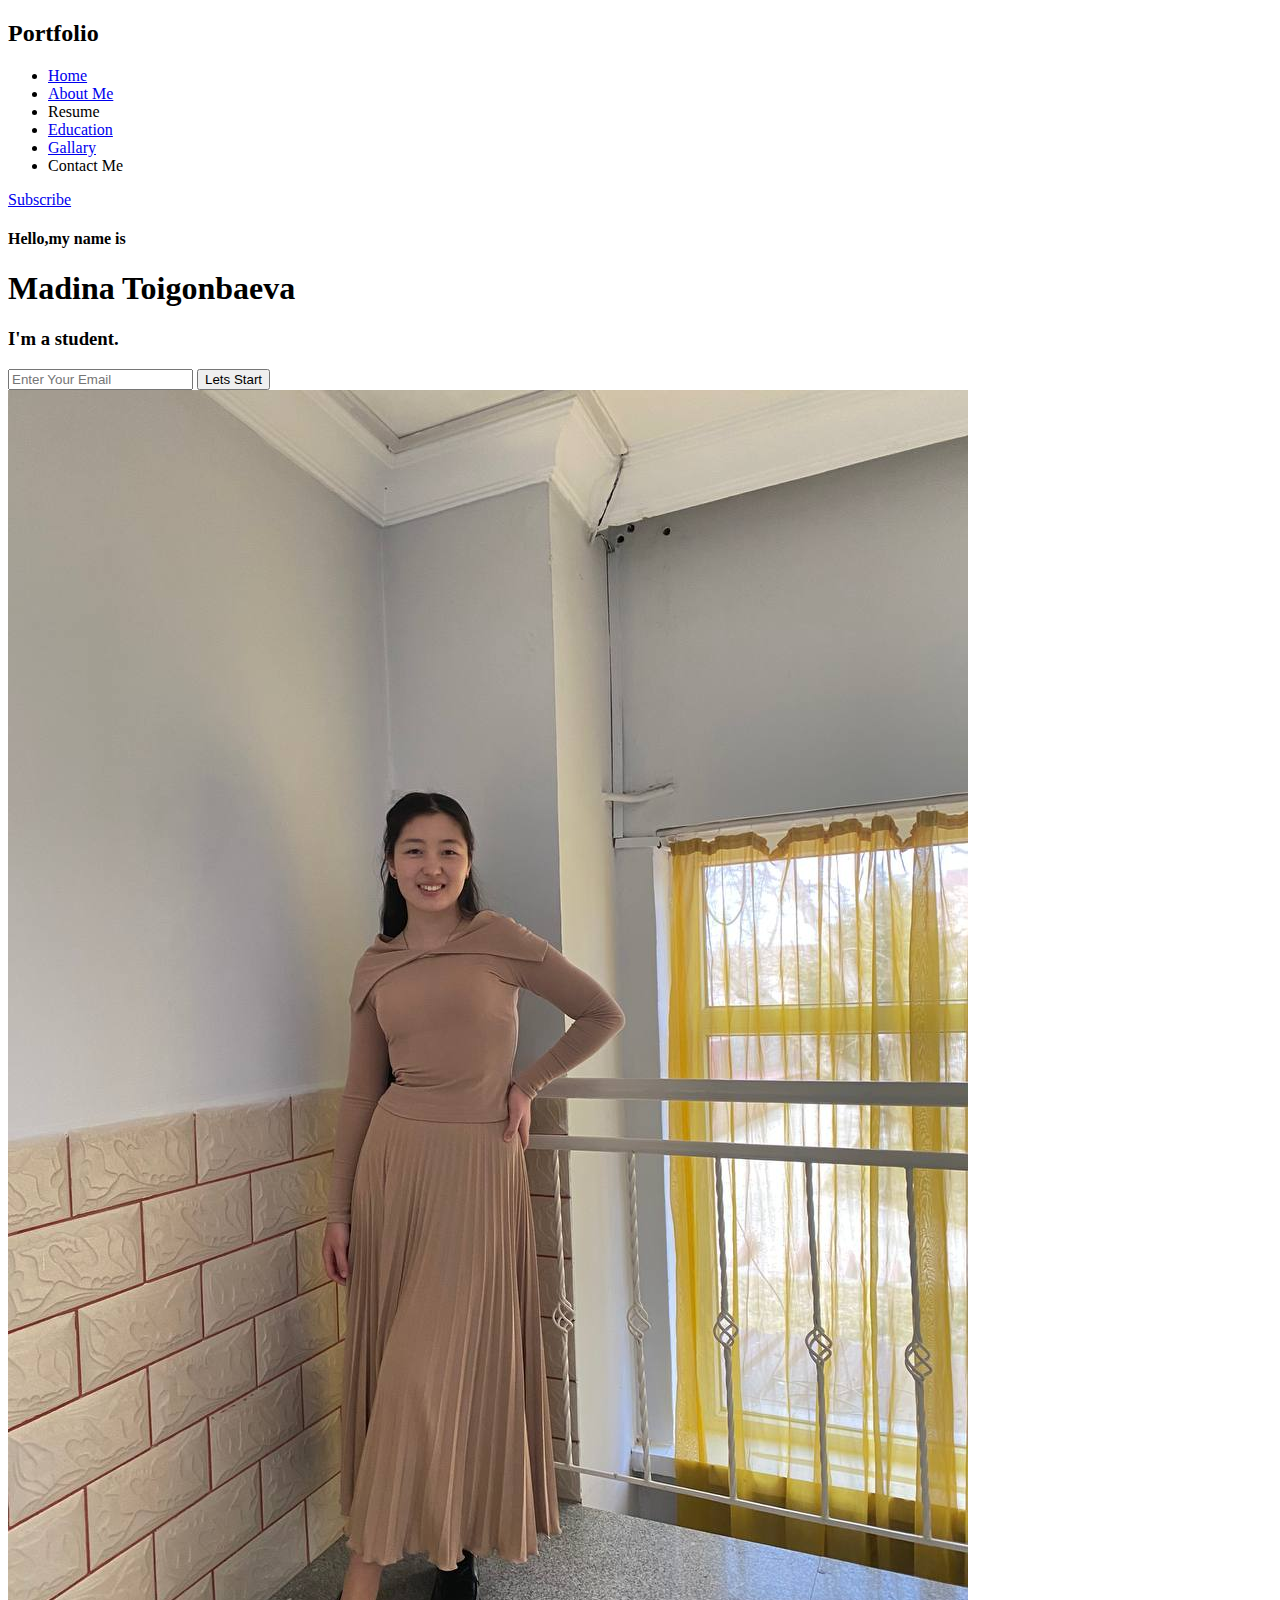
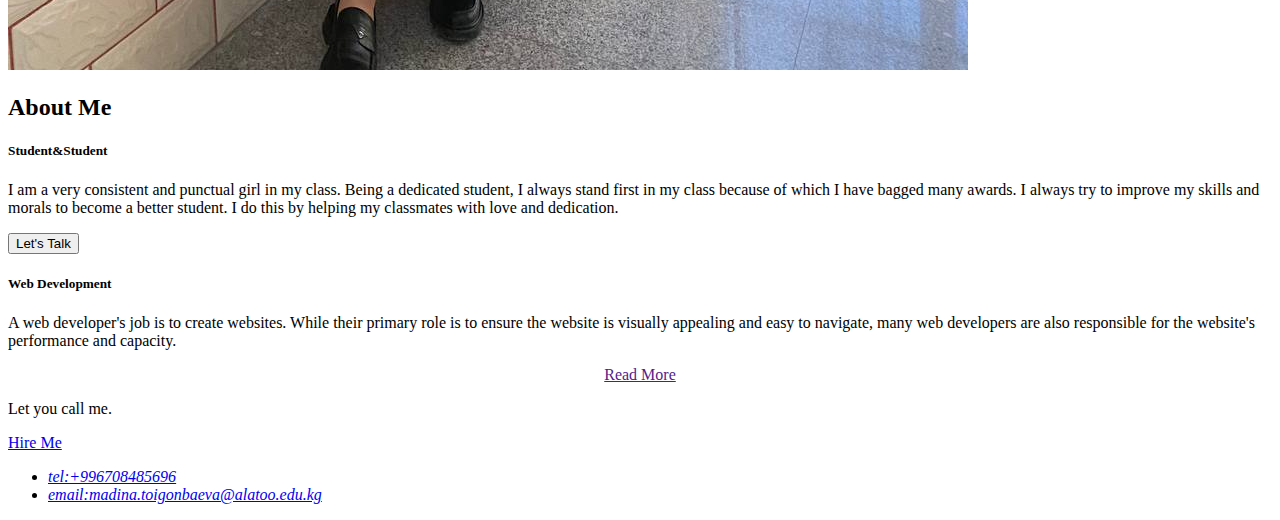
==== index.html @ 909261cc "Add files via upload" ====
<!DOCTYPE html>
<html lang="en">
<head>
    <meta charset="UTF-8">
    <meta http-equiv="X-UA-Compatible" content="IE=edge">
    <meta name="viewport" content="width=device-width, initial-scale=1.0">
    <title>My Profile</title>
</head>
<body>
    <div class="zero">
        <nav>
            <h2 class="logo">Portfo<span>lio</span></h2>
            <ul>
                <li><a href="#">Home</a></li>
                <li><a href="#">About Me</a></li>
                <li><a href="#"></a>Resume</li>
                <li><a href="#">Education</a></li>
                <li><a href="#">Gallary</a></li>
                <li><a href="#"></a>Contact Me</li>
            </ul>
            <a href="#" class="btn">Subscribe</a>
        </nav>
        <div class="content">
            <h4>Hello,my name is</h4>
            <h1><span>Madina</span> Toigonbaeva</h1>
            <h3>I'm a student.</h3>
            <div class="newslatter">
                <form>
                    <input type="email" name="email" id="mail" placeholder="Enter Your Email">
                    <input type="submit" name="submit" value="Lets Start">
                </form>
            </div>
        </div>
    </div>
    <section class="about">
        <div class="main">
            <img src="./photo1679077749.jpeg">
            <div class="about-text">
                <h2>About Me</h2>
                <h5>Student<span>&Student</span></h5>
                <p>I am a very consistent and punctual girl in my class. Being a dedicated student, I always stand first in my class because of which I have bagged many awards. I always try to improve my skills and morals to become a better student. I do this by helping my classmates with love and dedication.</p>
                <button type="button">Let's Talk</button>
            </div>
        </div>
    </section>
    <div class="box">
        <div class="card">
            <i class="fas fa-bars"></i>
            <h5>Web Development</h5>
            <div class="pra">
                <p>A web developer's job is to create websites. While their primary role is to ensure the website is visually appealing and easy to navigate, many web developers are also responsible for the website's performance and capacity.</p>
                <p style="text-align: center;">
                    <a class="button" href="">Read More</a>
                </p>
            </div>
        </div>
    </div>
    <div class="contact-me">
        <p>Let you call me.</p>
        <a href="button-two" href="#">Hire Me</a> 
        <address>
        <ul>
            <li><a href="tel:+996708485696">tel:+996708485696</a></li>
            <li><a href="mail:madina.toigonbaeva@alatoo.edu.kg">email:madina.toigonbaeva@alatoo.edu.kg</a></li>
        </ul>
        </address>
    </div>
</body>
</html>
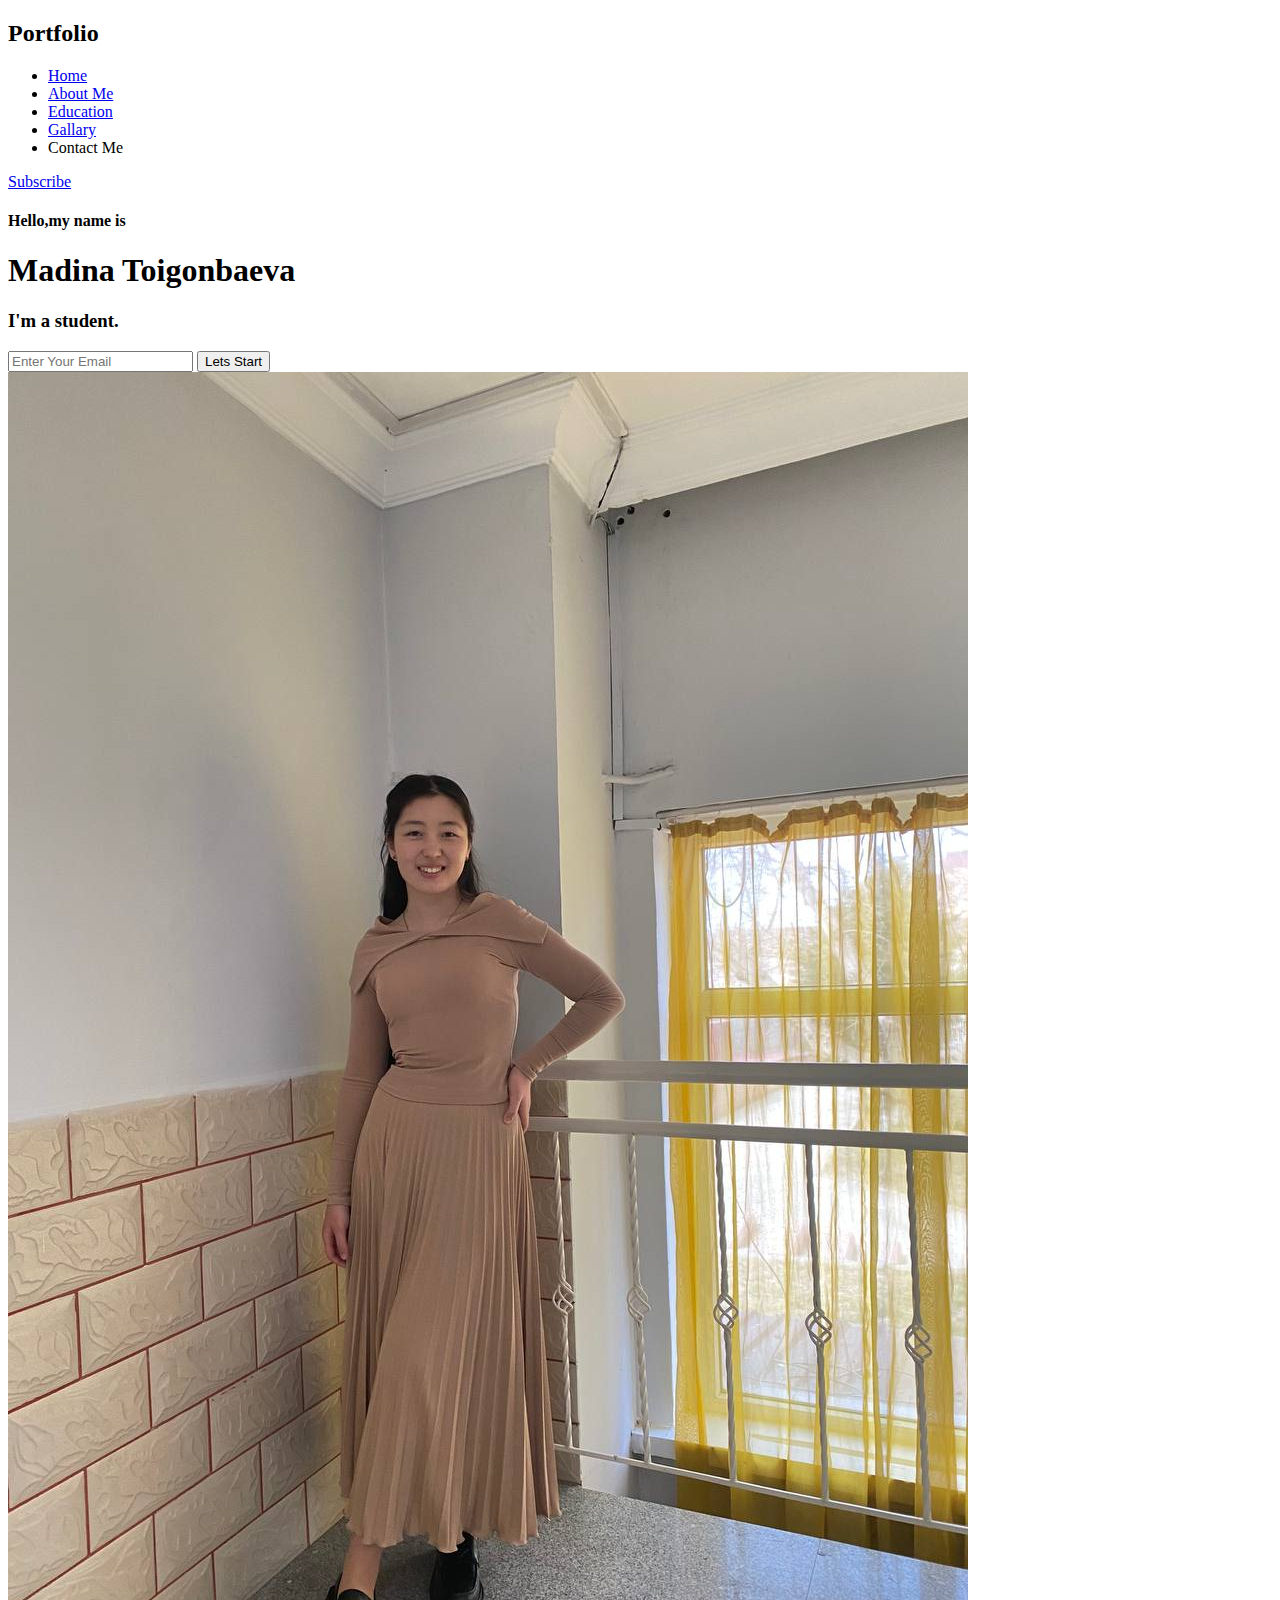
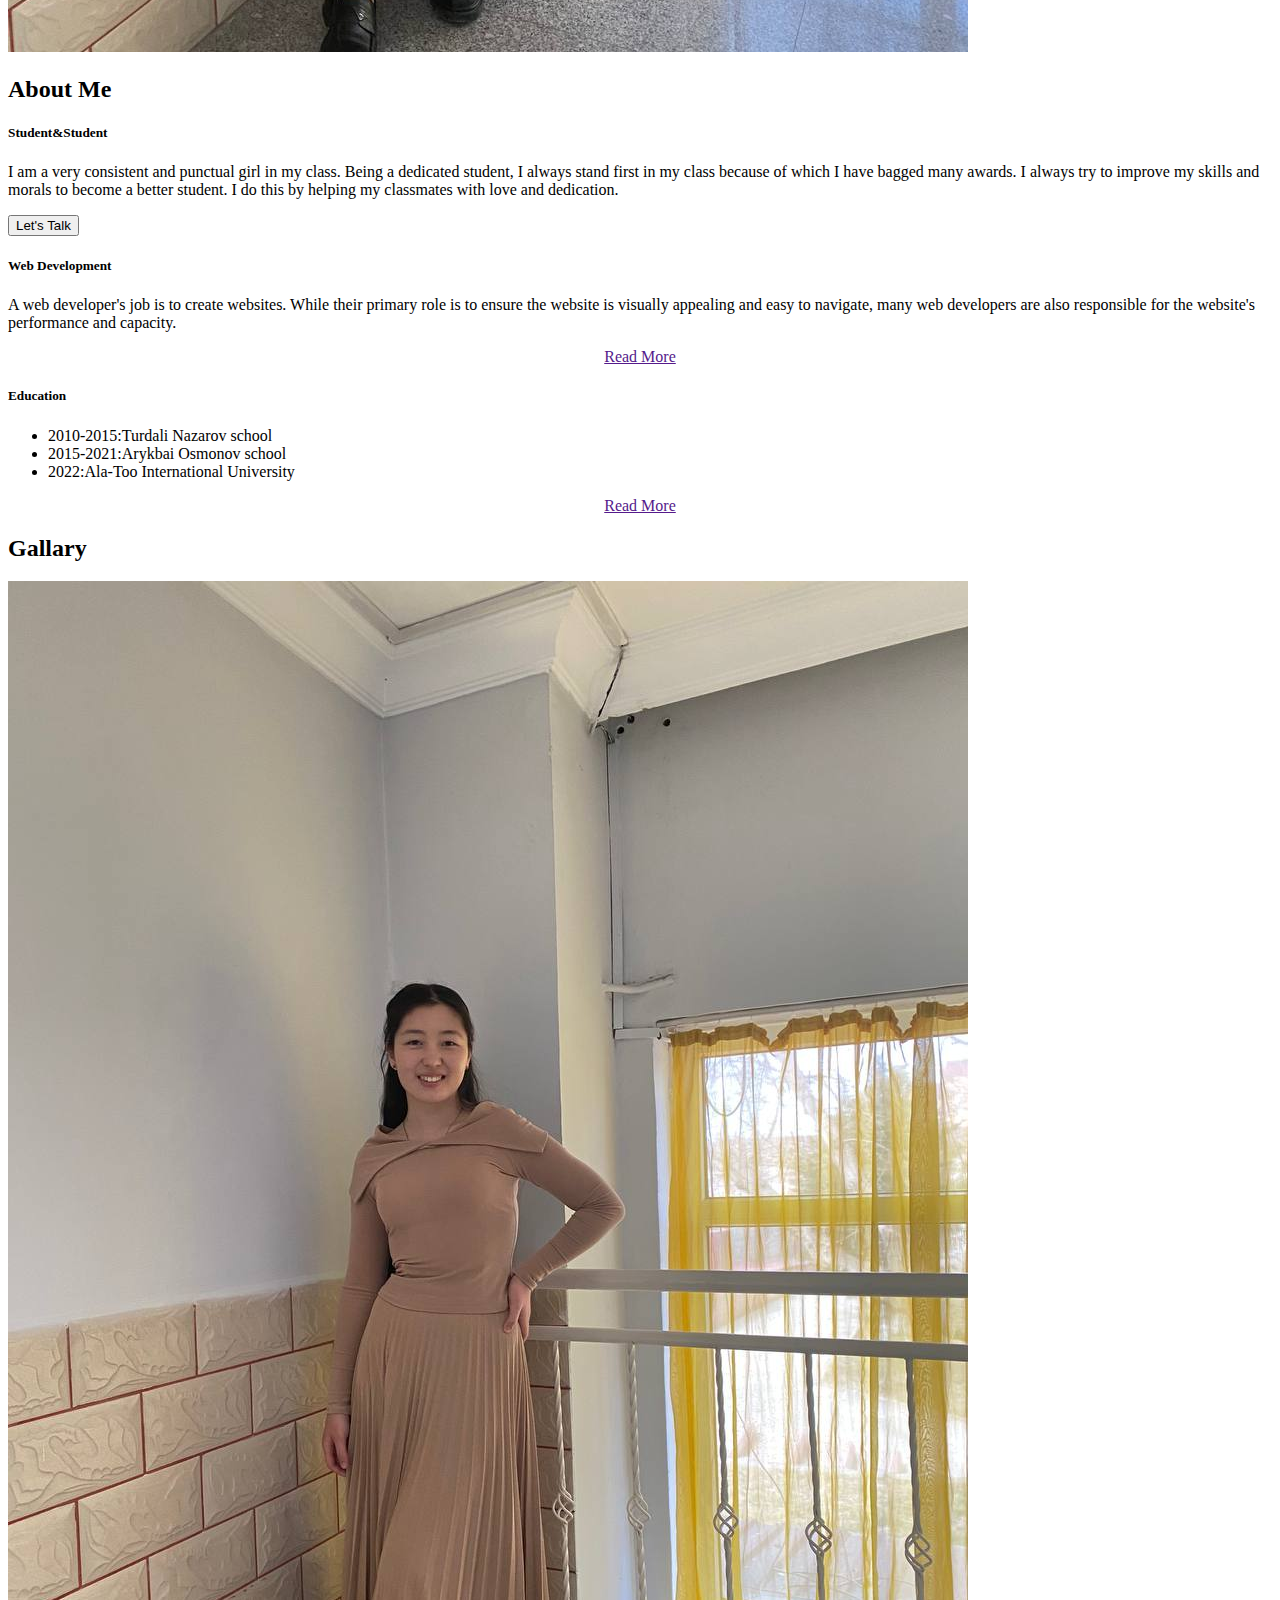
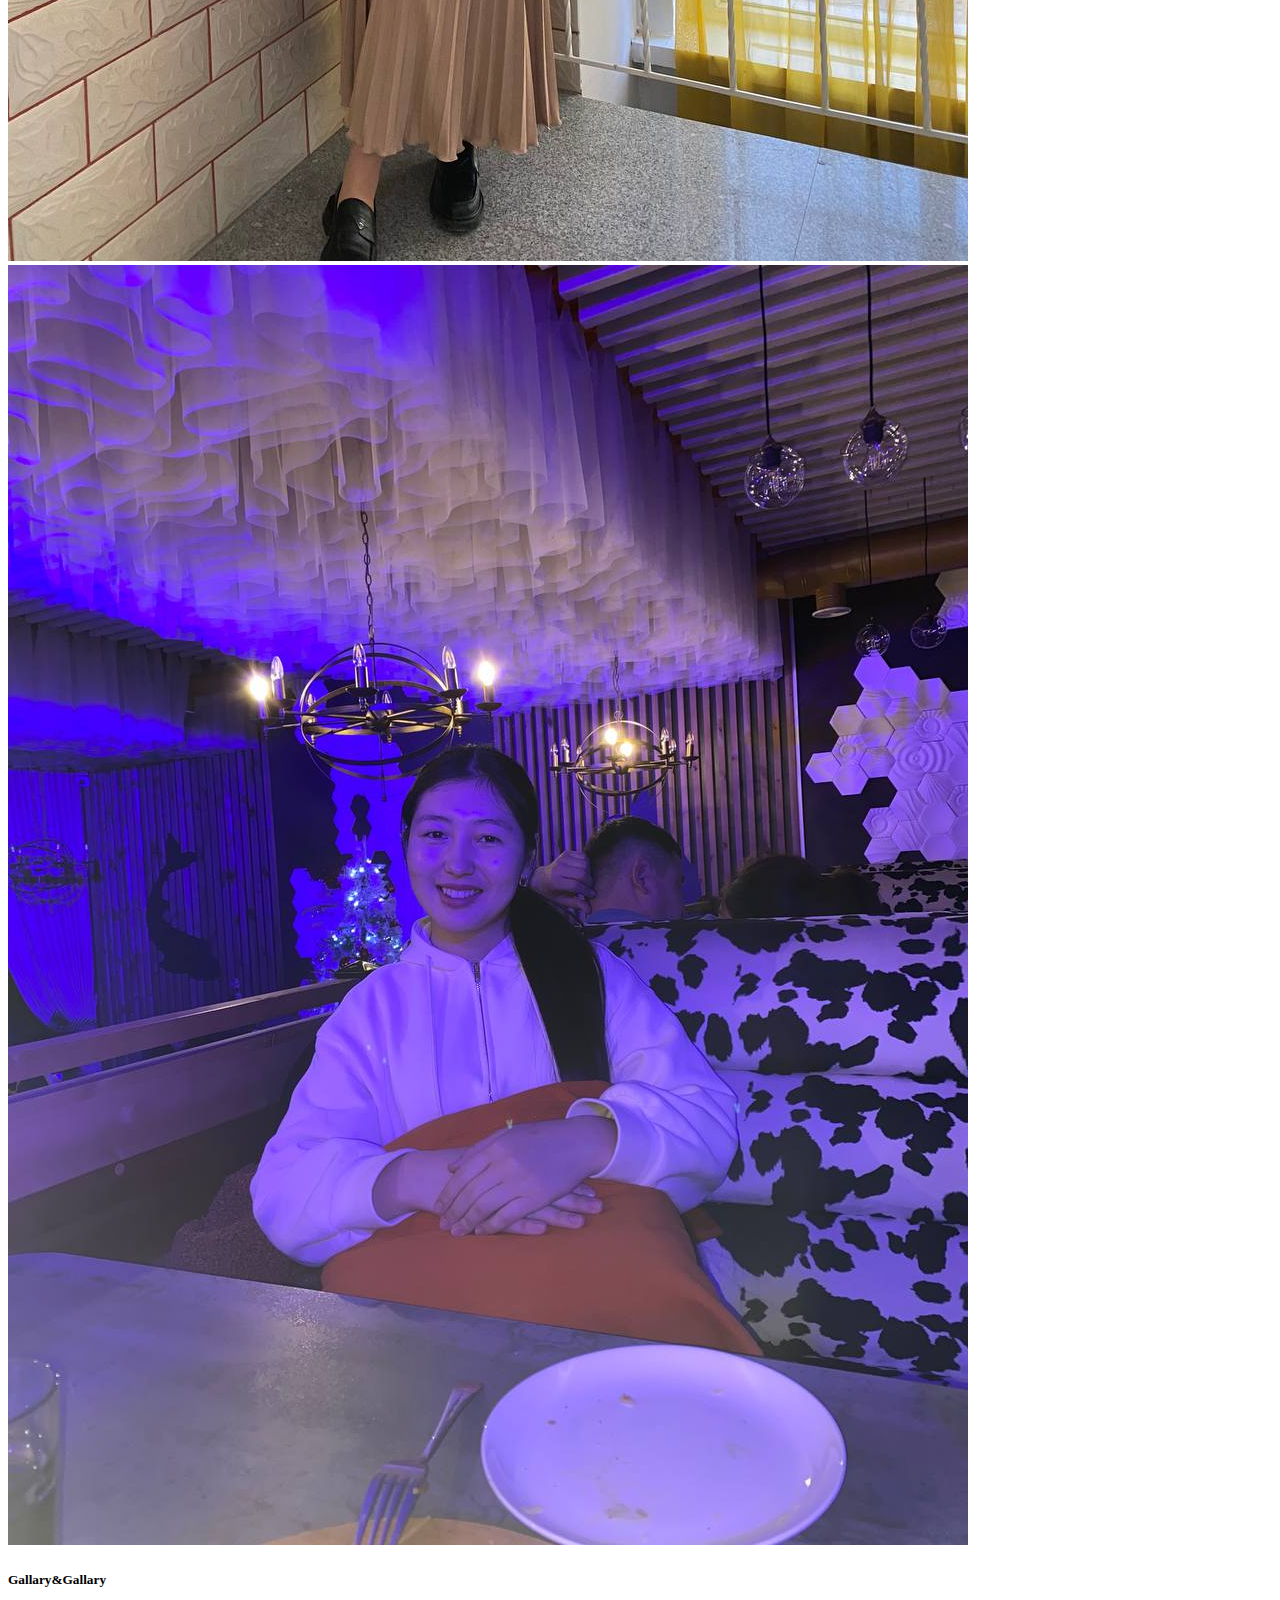
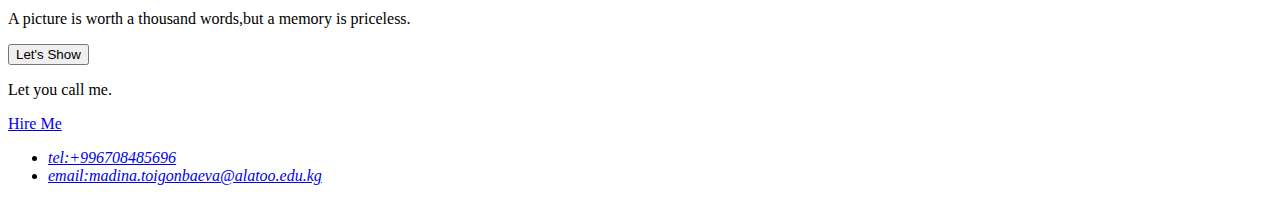
==== commit a95b42d2: "Add files via upload" ====
--- a/index.html
+++ b/index.html
@@ -5,18 +5,18 @@
     <meta http-equiv="X-UA-Compatible" content="IE=edge">
     <meta name="viewport" content="width=device-width, initial-scale=1.0">
     <title>My Profile</title>
+    <link rel="stylesheet" href="styles.css">
 </head>
 <body>
     <div class="zero">
         <nav>
             <h2 class="logo">Portfo<span>lio</span></h2>
             <ul>
-                <li><a href="#">Home</a></li>
-                <li><a href="#">About Me</a></li>
-                <li><a href="#"></a>Resume</li>
-                <li><a href="#">Education</a></li>
-                <li><a href="#">Gallary</a></li>
-                <li><a href="#"></a>Contact Me</li>
+                <li><a href="#home">Home</a></li>
+                <li><a href="#about">About Me</a></li>
+                <li><a href="#box1">Education</a></li>
+                <li><a href="#about2">Gallary</a></li>
+                <li><a href="#contact-me"></a>Contact Me</li>
             </ul>
             <a href="#" class="btn">Subscribe</a>
         </nav>
@@ -55,6 +55,34 @@
             </div>
         </div>
     </div>
+    <div class="box1">
+        <div class="card1">
+            <i class="fas fa-bars1"></i>
+            <h5>Education</h5>
+            <div class="pra1">
+                    <ul>
+                        <li>2010-2015:Turdali Nazarov school</li>
+                        <li>2015-2021:Arykbai Osmonov school</li>
+                        <li>2022:Ala-Too International University</li>
+                    </ul>
+                <p style="text-align: center;">
+                    <a class="button1" href="">Read More</a>
+                </p>
+            </div>
+        </div>
+    </div>
+    <section class="about2">
+        <div class="main2">
+            <div class="about-text">
+                <h2>Gallary</h2>
+            <img src="./photo1679077749.jpeg">
+            <img src="./photo1679074883.jpeg">
+                <h5>Gallary<span>&Gallary</span></h5>
+                <p>A picture is worth a thousand words,but a memory is priceless.</p>
+                <button type="button2">Let's Show</button>
+            </div>
+        </div>
+    </section>
     <div class="contact-me">
         <p>Let you call me.</p>
         <a href="button-two" href="#">Hire Me</a> 
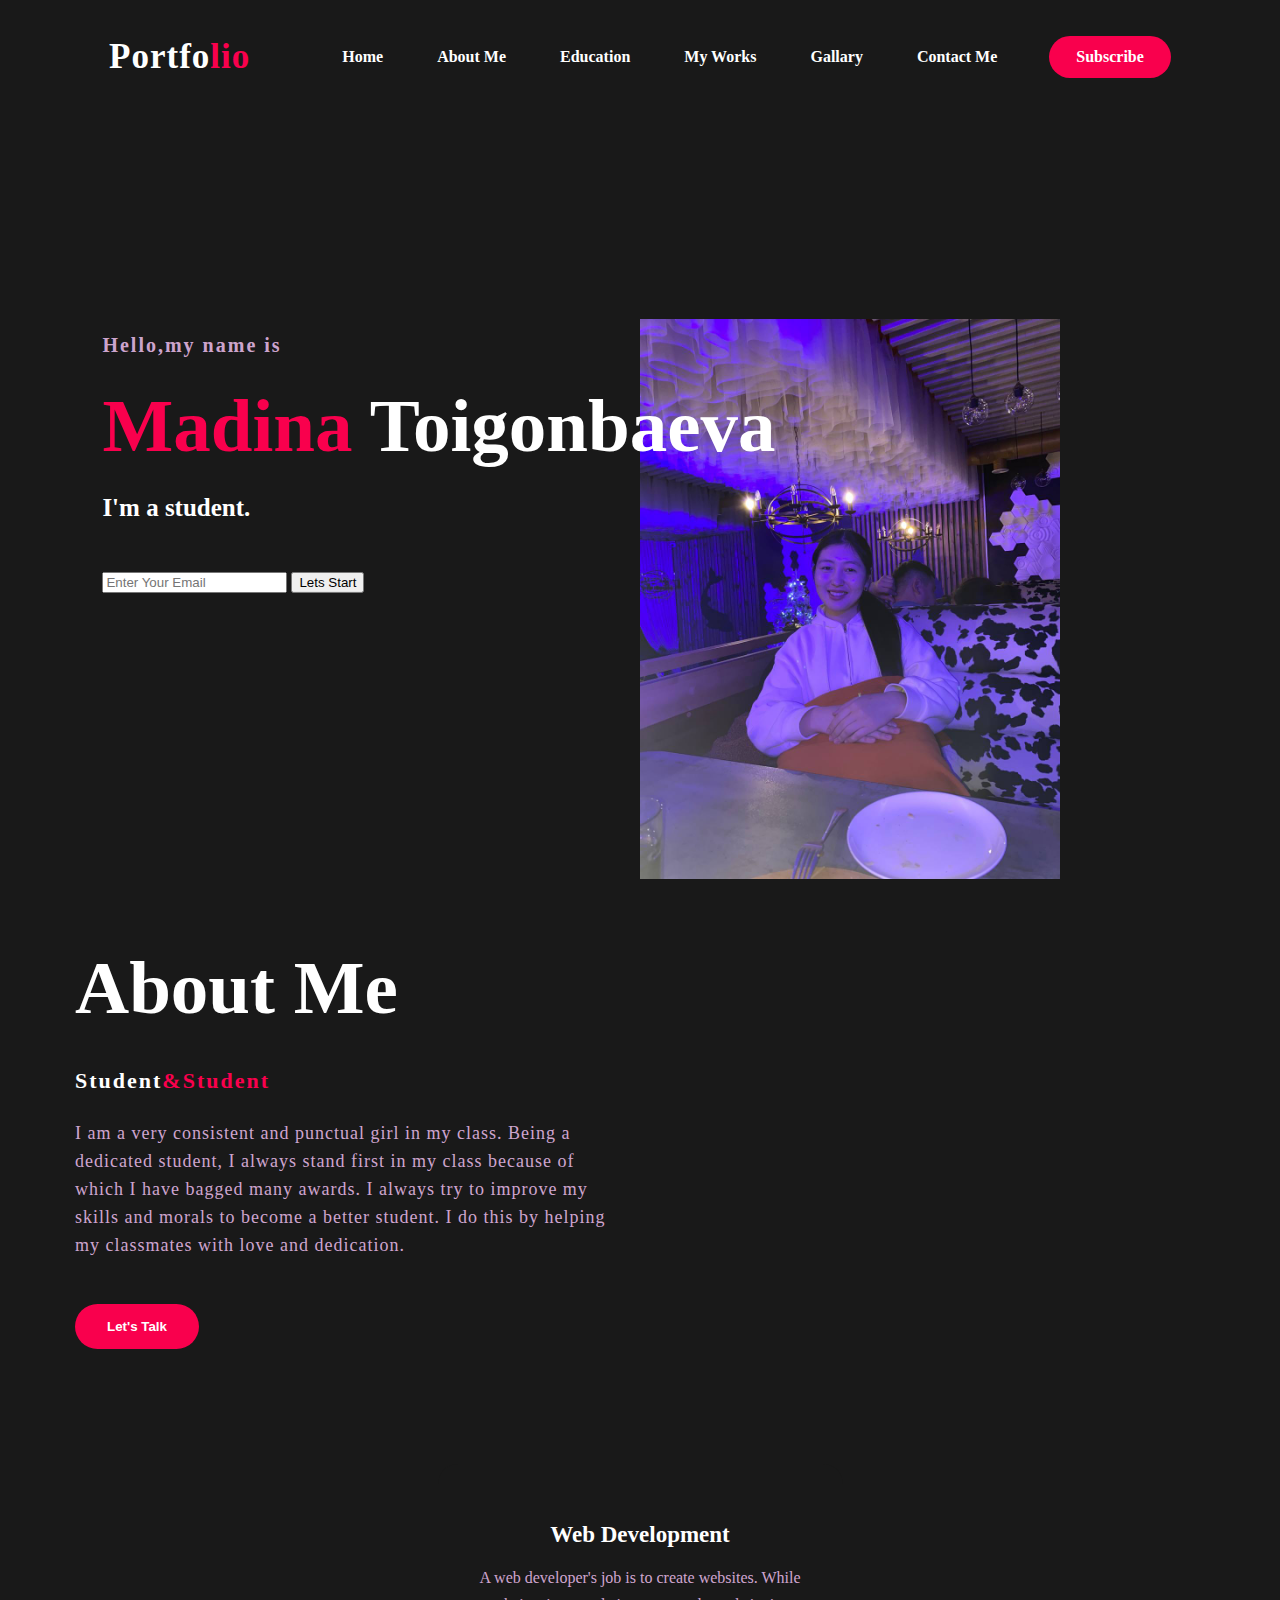
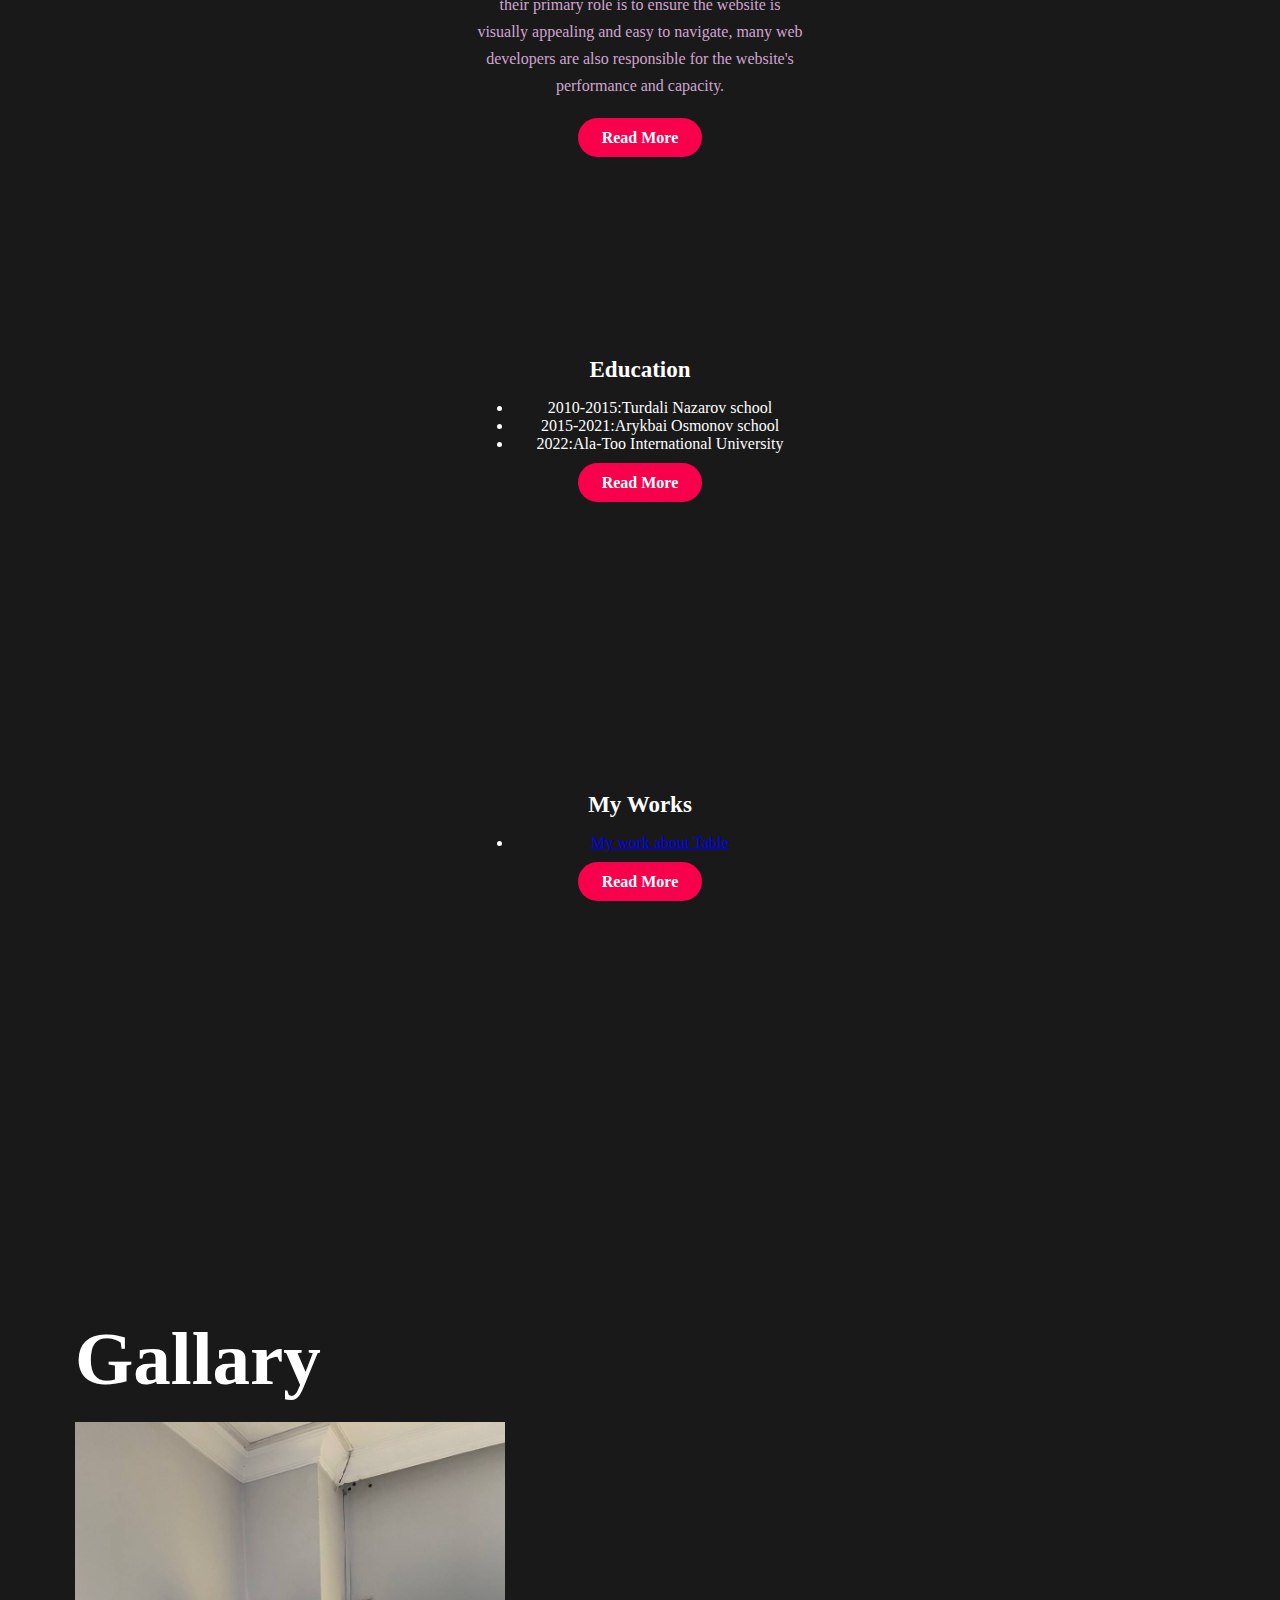
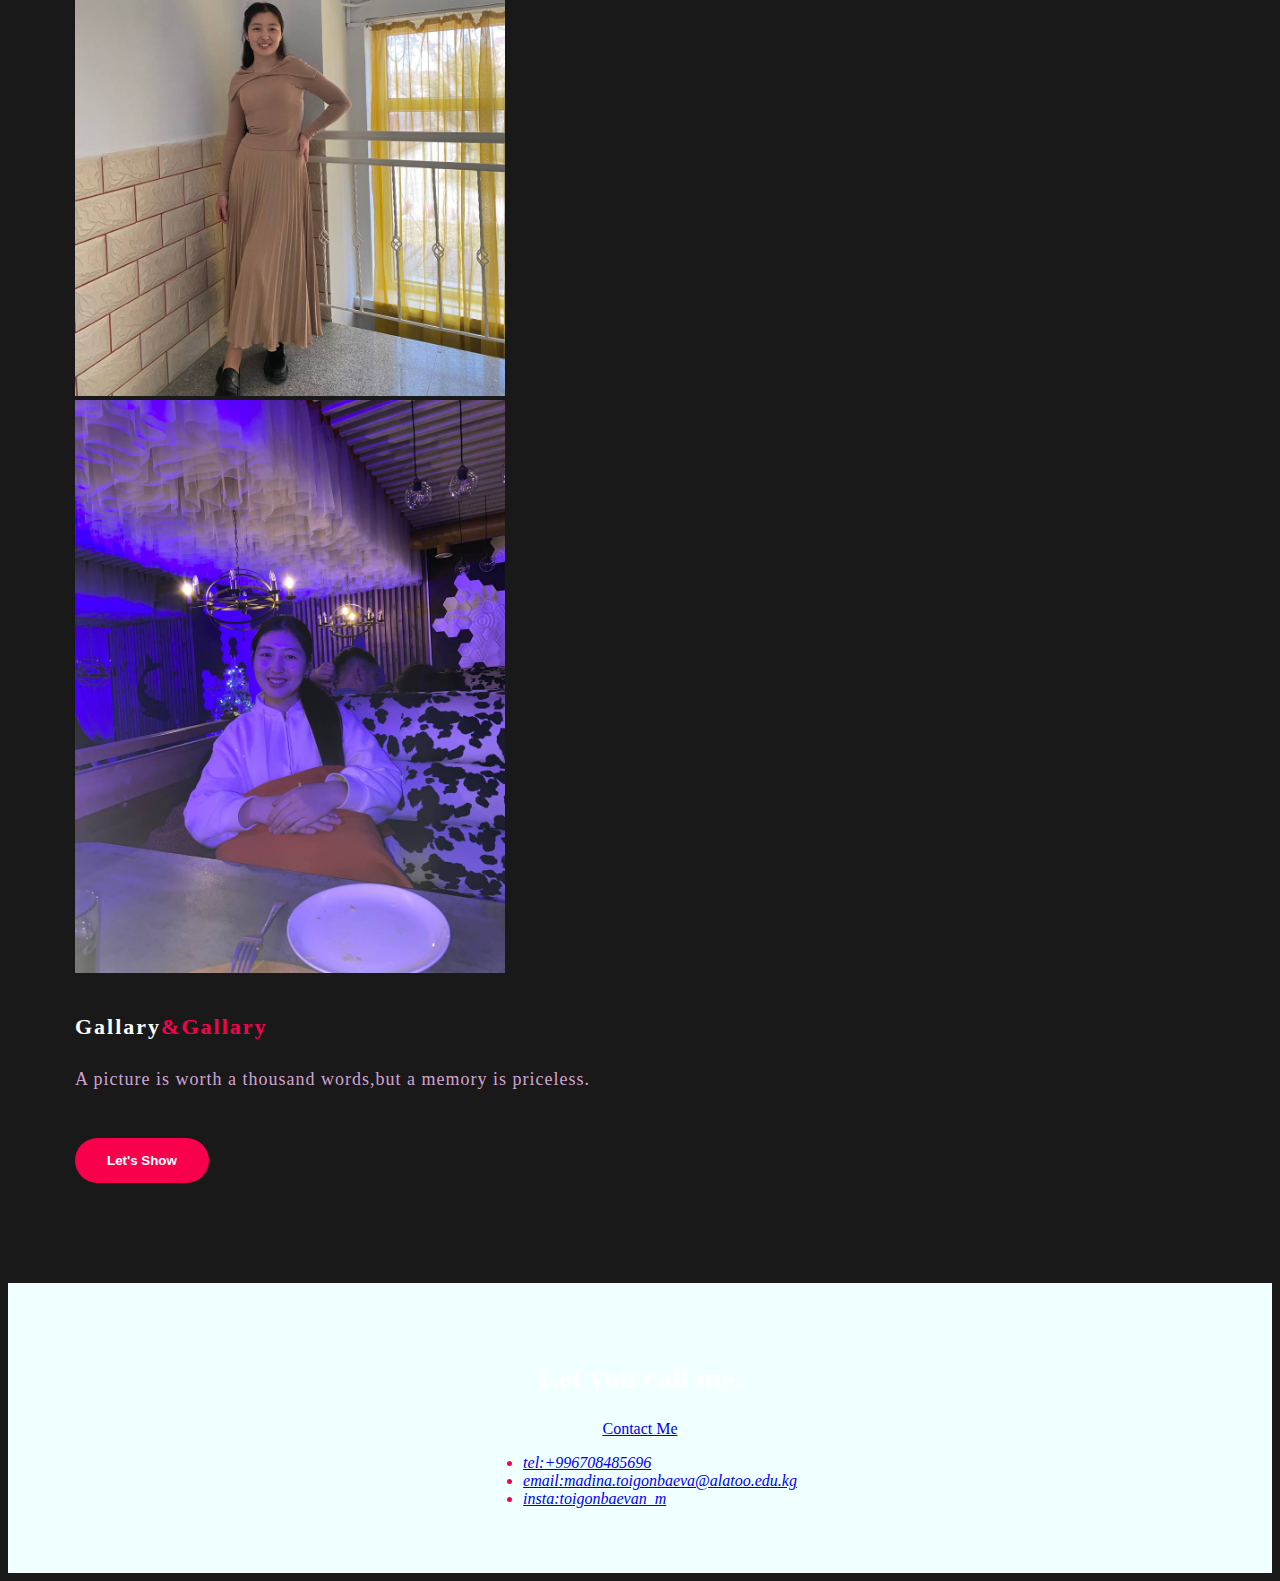
==== commit da931b52: "Add files via upload" ====
--- a/index.html
+++ b/index.html
@@ -5,7 +5,7 @@
     <meta http-equiv="X-UA-Compatible" content="IE=edge">
     <meta name="viewport" content="width=device-width, initial-scale=1.0">
     <title>My Profile</title>
-    <link rel="stylesheet" href="styles.css">
+    <link rel="stylesheet" href="style.css">
 </head>
 <body>
     <div class="zero">
@@ -13,10 +13,11 @@
             <h2 class="logo">Portfo<span>lio</span></h2>
             <ul>
                 <li><a href="#home">Home</a></li>
-                <li><a href="#about">About Me</a></li>
-                <li><a href="#box1">Education</a></li>
-                <li><a href="#about2">Gallary</a></li>
-                <li><a href="#contact-me"></a>Contact Me</li>
+                <li><a href="mm.html">About Me</a></li>
+                <li><a href="tt.html">Education</a></li>
+                <li><a href="my.html">My Works</a></li>
+                <li><a href="mt.html">Gallary</a></li>
+                <li><a href="contact.html">Contact Me</a></li>
             </ul>
             <a href="#" class="btn">Subscribe</a>
         </nav>
@@ -34,7 +35,7 @@
     </div>
     <section class="about">
         <div class="main">
-            <img src="./photo1679077749.jpeg">
+            <img src="./photo1679074883.jpeg">
             <div class="about-text">
                 <h2>About Me</h2>
                 <h5>Student<span>&Student</span></h5>
@@ -71,6 +72,20 @@
             </div>
         </div>
     </div>
+    <div class="box5">
+        <div class="card5">
+            <i class="fas fa-bars5"></i>
+            <h5>My Works</h5>
+            <div class="pra5">
+                    <ul>
+                        <li><a href="index.html">My work about Table</a></li>
+                    </ul>
+                <p style="text-align: center;">
+                    <a class="button5" href="">Read More</a>
+                </p>
+            </div>
+        </div>
+    </div>
     <section class="about2">
         <div class="main2">
             <div class="about-text">
@@ -85,11 +100,12 @@
     </section>
     <div class="contact-me">
         <p>Let you call me.</p>
-        <a href="button-two" href="#">Hire Me</a> 
+        <a href="button-two" href="#">Contact Me</a> 
         <address>
         <ul>
             <li><a href="tel:+996708485696">tel:+996708485696</a></li>
             <li><a href="mail:madina.toigonbaeva@alatoo.edu.kg">email:madina.toigonbaeva@alatoo.edu.kg</a></li>
+            <li><a href="instagram.toigonbaevan_m">insta:toigonbaevan_m</a></li>
         </ul>
         </address>
     </div>
--- a/style.css
+++ b/style.css
@@ -0,0 +1,415 @@
+body{
+    background-color: #191919;
+}
+.hero{
+    height: 100vh;
+    width: 100%;
+    background-image: url(./photo1679074883.jpeg);
+    background-size: cover;
+    background-position: center;
+}
+nav{
+    display: flex;
+    align-items: center;
+    justify-content: space-between;
+    padding-left: 45px;
+    padding-left: 8%;
+    padding-right: 8%;
+}
+.logo{
+    color: white;
+    font-size: 35px;
+    letter-spacing: 1px;
+    cursor: pointer;
+}
+span{
+    color: #f9004d;
+}
+nav ul li{
+    list-style-type: none;
+    display: inline-block;
+    padding: 10px 25px;
+}
+nav ul li a{
+    color: white;
+    text-decoration: none;
+    font-weight: bold;
+    text-transform: capitalize;
+}
+nav ul li a:hover{
+    color: #f9004d;
+    transition: .4s;
+}
+.btn{
+    background-color: #f9004d;
+    color: white;
+    text-decoration: none;
+    border: 2px solid transparent;
+    font-weight: bold;
+    padding: 10px 25px;
+    border-radius: 30px;
+    transition: transform .4s;
+}
+.btn:hover{
+    transform:scale(1.2);
+}
+.content{
+    position: absolute;
+    top: 50%;
+    left: 8%;
+    transform: translateY(-50%);
+}
+h1{
+    color: white;
+    margin: 20px 0px 20px;
+    font-size: 75px;
+}
+h3{
+    color: white;
+    font-size: 25px;
+    margin-bottom: 50px;
+}
+h4{
+    color: #fcfc;
+    letter-spacing: 2px;
+    font-size: 20px;
+}
+.newlatter form{
+    width: 380px;
+    max-width: 100%;
+    position: relative;
+}
+.newlatter form input:first-child{
+    display: inline-block;
+    width: 100%;
+    padding: 14px 130px 14px 15px;
+    border: 2px solid #f9004d;
+    outline: none;
+    border-radius: 30px;
+}
+.newlatter form input:last-child{
+    position: absolute;
+    display: inline-block;
+    outline: none;
+    border: none;
+    padding: 10px 30px;
+    border-radius: 30px;
+    background-color: #f9004d;
+    color: white;
+    box-shadow: 0px 0px 5px #000, 0px 0px 15px #858585;
+    top: 6px;
+    right: 6px;
+}
+.about{
+    width: 100%;
+    padding: 100px 0px;
+    background-color: #191919;
+}
+.about img{
+    height: auto;
+    width: 420px;
+    margin-left: 50%;
+    margin-top: 10%;
+}
+.about-text{
+    width: 550px;
+}
+.main{
+    width: 1130px;
+    max-width: 95%;
+    margin: 0 auto;
+    align-items: center;
+    justify-content: space-around;
+}
+.about-text h2{
+    color: white;
+    font-size: 75px;
+    text-transform: capitalize;
+    margin-bottom: 20px;
+}
+.about-text h5{
+    color: white;
+    letter-spacing: 2px;
+    font-size: 22px;
+    margin-bottom: 25px;
+    text-transform: capitalize;
+}
+.about-text p{
+    color: #fcfc;
+    letter-spacing: 1px;
+    line-height: 28px;
+    font-size: 18px;
+    margin-bottom: 45px;
+}
+button{
+    background-color: #f9004d;
+    color: white;
+    text-decoration: none;
+    border: 2px solid transparent;
+    font-weight: bold;
+    padding: 13px 30px;
+    border-radius: 30px;
+    transition: .4s;
+}
+button:hover{
+    background-color: transparent;
+    border: 2px solid #f9004d;
+    cursor: pointer;
+}
+.servise{
+    background: #101010;
+    width: 100%;
+    padding: 100px 0px;
+}
+.title h2{
+    color: white;
+    font-size: 75px;
+    width: 1130px;
+    margin: 30px auto;
+    text-align: center;
+}
+.box{
+    display: flex;
+    justify-content: center;
+    align-items: center;
+    min-height: 400px;
+}
+.card{
+    height: 365px;
+    width: 335px;
+    padding: 20px 35px;
+    background: #191919;
+    border-radius: 20px;
+    margin: 15px;
+    position: relative;
+    overflow: hidden;
+    text-align: center;
+}
+.card i{
+    font-size: 50px;
+    display: block;
+    text-align: center;
+    margin: 25px 0px;
+    color: #f9004d;
+}
+h5{
+    color: white;
+    font-size: 23px;
+    margin-bottom: 15px;
+}
+.pra p{
+    color: #fcfc;
+    font-size: 16px;
+    line-height: 27px;
+    margin-bottom: 25px;
+}
+.card .button{
+    background-color: #f9004d;
+    color: white;
+    text-decoration: none;
+    border: 2px solid transparent;
+    font-weight: bold;
+    padding: 9px 22px;
+    border-radius: 30px;
+    transition: .4s;
+}
+.card .button:hover{
+    background-color: transparent;
+    border: 2px solid #f9004d;
+    cursor:pointer;
+}
+.contact-me {
+    width: 100%;
+    height: 290px;
+    background: #191919;
+    display: flex;
+    align-items: center;
+    flex-direction: column;
+    justify-content: center;
+}
+.contact-me p{
+    color: white;
+    font-size: 30px;
+    font-weight: bold;
+    margin-bottom: 25px;
+}
+.contact-me .button-two{
+    ackground-color: #f9004d;
+    color: white;
+    text-decoration: none;
+    border: 2px solid transparent;
+    font-weight: bold;
+    padding: 9px 22px;
+    border-radius: 30px;
+    transition: .4s;
+}
+.contact-me .button-two:hover{
+    background-color: transparent;
+    border: 2px solid #f9004d;
+    cursor:pointer;
+}
+.box1{
+    display: flex;
+    justify-content: center;
+    align-items: center;
+    min-height: 400px;
+}
+.card1{
+    height: 365px;
+    width: 335px;
+    padding: 20px 35px;
+    background: #191919;
+    border-radius: 20px;
+    margin: 15px;
+    position: relative;
+    overflow: hidden;
+    text-align: center;
+}
+.card1 i{
+    font-size: 50px;
+    display: block;
+    text-align: center;
+    margin: 25px 0px;
+    color: #f9004d;
+}
+h5{
+    color: white;
+    font-size: 23px;
+    margin-bottom: 15px;
+}
+.pra1 p{
+    color: #fcfc;
+    font-size: 16px;
+    line-height: 27px;
+    margin-bottom: 25px;
+}
+.pra1 ul{
+    color: white;
+}
+.card1 .button1{
+    background-color: #f9004d;
+    color: white;
+    text-decoration: none;
+    border: 2px solid transparent;
+    font-weight: bold;
+    padding: 9px 22px;
+    border-radius: 30px;
+    transition: .4s;
+}
+.card1 .button1:hover{
+    background-color: transparent;
+    border: 2px solid #f9004d;
+    cursor:pointer;
+}
+.box5{
+    display: flex;
+    justify-content: center;
+    align-items: center;
+    min-height: 400px;
+}
+.card5{
+    height: 365px;
+    width: 335px;
+    padding: 20px 35px;
+    background: #191919;
+    border-radius: 20px;
+    margin: 15px;
+    position: relative;
+    overflow: hidden;
+    text-align: center;
+}
+.card5 i{
+    font-size: 50px;
+    display: block;
+    text-align: center;
+    margin: 25px 0px;
+    color: #f9004d;
+}
+h5{
+    color: white;
+    font-size: 23px;
+    margin-bottom: 15px;
+}
+.pra5 p{
+    color: #fcfc;
+    font-size: 16px;
+    line-height: 27px;
+    margin-bottom: 25px;
+}
+.pra5 ul{
+    color: white;
+    text-shadow: white;
+}
+.card5 .button5{
+    background-color: #f9004d;
+    color: white;
+    text-decoration: none;
+    border: 2px solid transparent;
+    font-weight: bold;
+    padding: 9px 22px;
+    border-radius: 30px; 
+    transition: .4s;
+}
+.card5 .button5:hover{
+    background-color: transparent;
+    border: 2px solid #f9004d;
+    cursor:pointer;
+}
+.about2{
+    width: 100%;
+    padding: 100px 0px;
+    background-color: #191919;
+}
+.about2 img{
+    height: auto;
+    width: 430px;
+}
+.about2-text{
+    width: 550px;
+}
+.main2{
+    width: 1130px;
+    max-width: 95%;
+    margin: 0 auto;
+    align-items: center;
+    justify-content: space-around;
+}
+.about2-text h2{
+    color: white;
+    font-size: 75px;
+    text-transform: capitalize;
+    margin-bottom: 20px;
+}
+.about2-text h5{
+    color: white;
+    letter-spacing: 2px;
+    font-size: 22px;
+    margin-bottom: 25px;
+    text-transform: capitalize;
+}
+.about2-text p{
+    color: #fcfc;
+    letter-spacing: 1px;
+    line-height: 28px;
+    font-size: 18px;
+    margin-bottom: 45px;
+}
+.contact-me{
+    background-color: azure;
+    color: #f9004d;
+}
+#button2{
+    background-color: #f9004d;
+    color: white;
+    text-decoration: none;
+    border: 2px solid transparent;
+    font-weight: bold;
+    padding: 13px 30px;
+    border-radius: 30px;
+    transition: .4s;
+}
+#button2:hover{
+    background-color: transparent;
+    border: 2px solid #f9004d;
+    cursor: pointer;
+}